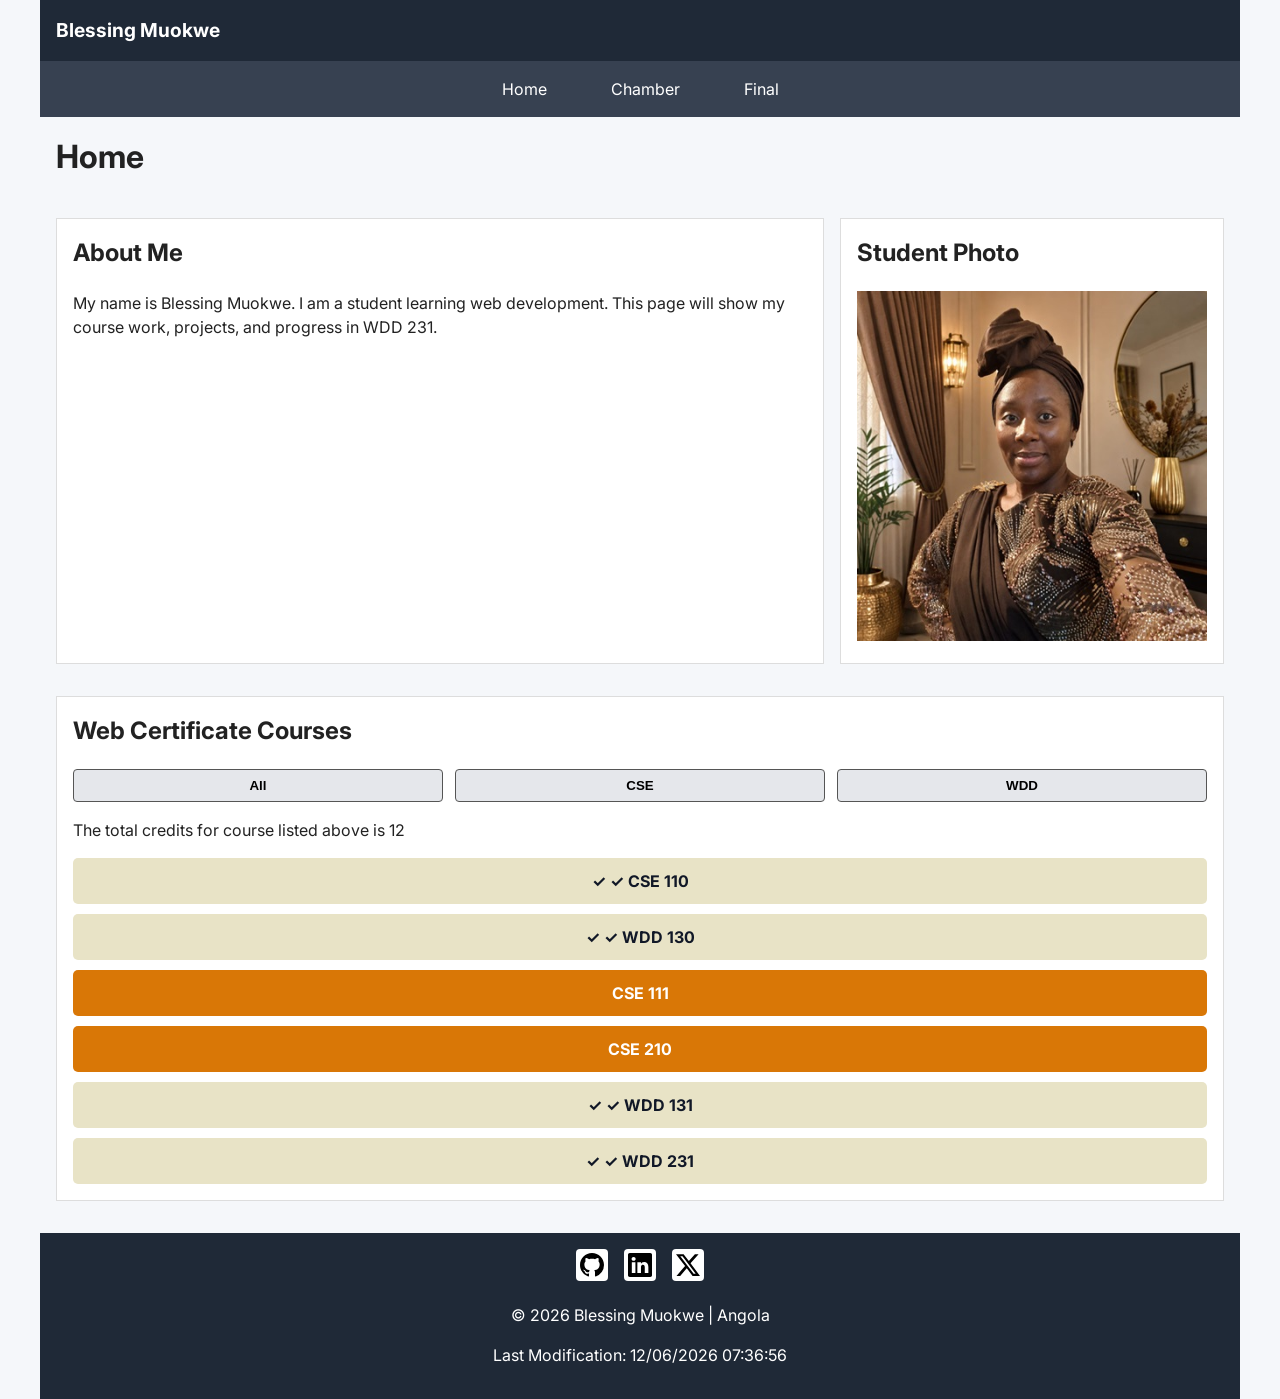
==== index.html @ 8c74ca8b "Final project" ====
<!DOCTYPE html>
<html lang="en">
<head>
    <meta charset="UTF-8">
    <meta name="viewport" content="width=device-width, initial-scale=1.0">
    <title>WDD231 - Home - Blessing Muokwe</title>

       <meta name="description" content="WDD 231 course home page created by Blessing Muokwe. This page introduces the course work, projects, and assignments.">

    <meta name="author" content="Blessing Muokwe">
    <link rel="preconnect" href="https://fonts.googleapis.com">
<link rel="preconnect" href="https://fonts.gstatic.com" crossorigin>
<link href="https://fonts.googleapis.com/css2?family=Inter:ital,opsz,wght@0,14..32,100..900;1,14..32,100..900&family=Lora:ital,wght@0,400..700;1,400..700&family=Poppins:ital,wght@0,100;0,200;0,300;0,400;0,500;0,600;0,700;0,800;0,900;1,100;1,200;1,300;1,400;1,500;1,600;1,700;1,800;1,900&display=swap" rel="stylesheet">
<link rel="stylesheet" href="styles/small.css">
<link rel="stylesheet" href="styles/larger.css">

<script src="scripts/navigation.js" defer></script>
<script src="scripts/date.js" defer></script>
<script src="scripts/course.js" defer></script>
</head>
<body>
      <header>
        <span>Blessing Muokwe</span>
        <button id="menu" aria-label="Open navigation menu"></button>
    </header>

    <nav>
        <a href="index.html">Home</a>
        <a href="#">Chamber</a>
        <a href="#">Final</a>
    </nav>

    <main>
        <h1>Home</h1>

        <section>
            <h2>About Me</h2>
            <p>
                My name is Blessing Muokwe. I am a student learning web development.
                This page will show my course work, projects, and progress in WDD 231.
            </p>
        </section>

        <section>
            <h2>Student Photo</h2>
            <img src="images/profile.jpeg" alt="Photo of Blessing Muokwe">
        </section>

        <section>
             <h2>Web Certificate Courses</h2>

    <div id="course-buttons">
        <button id="all">All</button>
        <button id="cse">CSE</button>
        <button id="wdd">WDD</button>
    </div>

    <p>The total credits for course listed above is <span id="total-credits"></span></p>

    <div id="course-list"></div>
        </section>
    </main>

    <footer>
       <div class="social">
    <a href="#">
        <img src="images/github.svg" alt="GitHub">
    </a>
    <a href="#">
        <img src="images/linkedin.svg" alt="LinkedIn">
    </a>
    <a href="#">
        <img src="images/twitter-x.svg" alt="twitter-x">
    </a>
</div>

    <p>&copy; <span id="currentyear"></span> Blessing Muokwe | Angola</p>

    <p id="lastModified"></p>
    </footer>
</body>
</html>
---- styles/small.css ----
* {
    box-sizing: border-box;
}

body {
    margin: 0;
    font-family: "Inter", Arial, sans-serif;
    line-height: 1.5;
    background-color: #f5f7fa;
    color: #222;
}

header,
nav,
main,
footer {
    max-width: 1200px;
    margin: 0 auto;
}

header {
    background-color: #1f2937;
    color: white;
    padding: 1rem;
    display: flex;
    align-items: center;
    justify-content: space-between;
}

header span {
    font-size: 1.2rem;
    font-weight: 700;
}

#menu {
    display: block;
    font-size: 1.8rem;
    background: none;
    border: none;
    color: white;
    cursor: pointer;
}

#menu::before {
    content: "☰";
}

nav {
    display: flex;
    flex-direction: column;
    background-color: #374151;
}

nav a {
    color: white;
    text-decoration: none;
    padding: 1rem;
    border-top: 1px solid #4b5563;
}

nav a:hover {
    background-color: #111827;
}

main {
    padding: 1rem;
}

section {
    background-color: white;
    margin-bottom: 1rem;
    padding: 1rem;
    border: 1px solid #ddd;
}

h1,
h2 {
    margin-top: 0;
}

img {
    max-width: 100%;
    height: auto;
}
.social {
    display: flex;
    justify-content: center;
    gap: 1rem;
    margin-bottom: 1rem;
}

.social img {
    width: 32px;
    height: 32px;
    background-color: white;
    padding: 0.25rem;
    border-radius: 4px;
}

#course-buttons {
    display: grid;
    grid-template-columns: repeat(3, 1fr);
    gap: 0.75rem;
    margin-bottom: 0.75rem;
}

#course-buttons button {
    padding: 0.5rem;
    border: 1px solid #555;
    border-radius: 4px;
    background-color: #e5e7eb;
    font-weight: 600;
    cursor: pointer;
}

#course-list {
    display: grid;
    gap: 0.6rem;
    margin-top: 1rem;
}

.course-card {
    padding: 0.7rem;
    text-align: center;
    background-color: #d97706;
    color: white;
    border-radius: 5px;
    font-weight: 700;
}

.course-card.completed {
    background-color: #e8e3c6;
    color: #111827;
}

.course-card.completed::before {
    content: "✓ ";
}


footer {
    text-align: center;
    background-color: #1f2937;
    color: white;
    padding: 1rem;
}

footer a {
    color: white;
}
---- styles/larger.css ----
@media screen and (min-width: 768px) {
    #menu {
        display: none;
    }

    nav {
        display: flex;
        flex-direction: row;
        justify-content: center;
    }

    nav a {
        border-top: none;
        padding: 1rem 2rem;
    }

    main {
        display: grid;
        grid-template-columns: 2fr 1fr;
        gap: 1rem;
    }

    main h1 {
        grid-column: 1 / 3;
    }

    main section:nth-of-type(3) {
        grid-column: 1 / 3;
    }
}
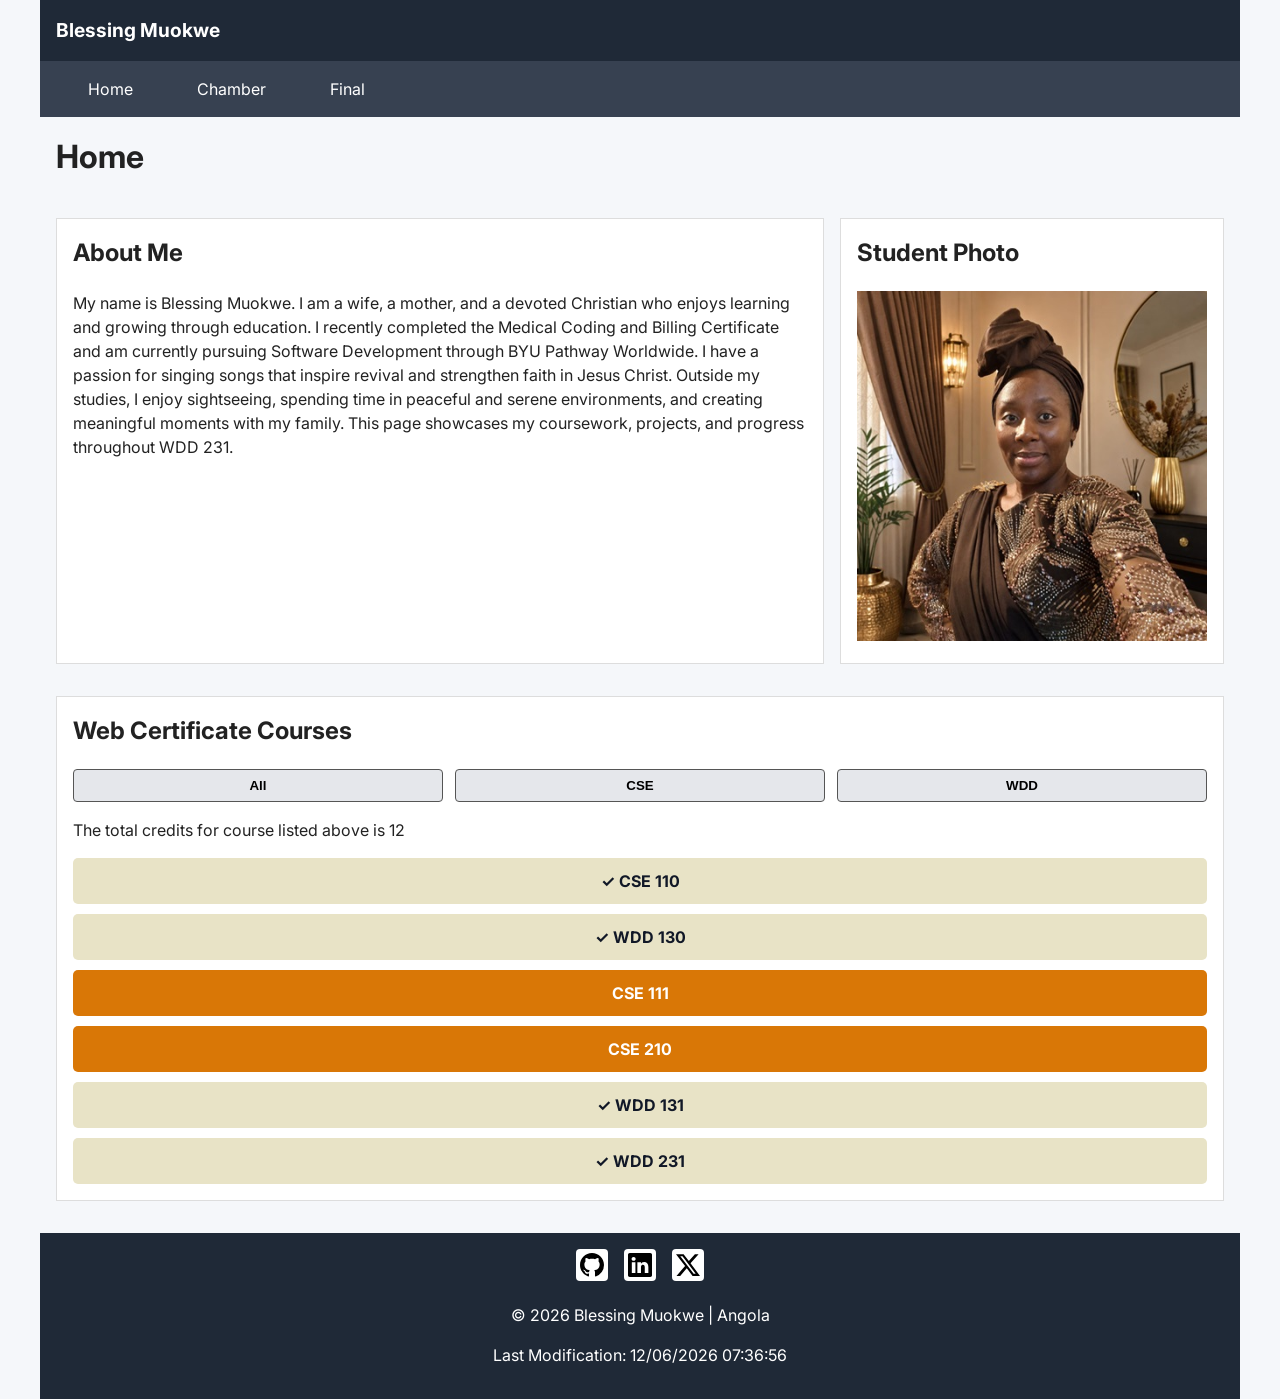
==== commit f3ed4662: "course home page" ====
--- a/index.html
+++ b/index.html
@@ -36,8 +36,7 @@
         <section>
             <h2>About Me</h2>
             <p>
-                My name is Blessing Muokwe. I am a student learning web development.
-                This page will show my course work, projects, and progress in WDD 231.
+                My name is Blessing Muokwe. I am a wife, a mother, and a devoted Christian who enjoys learning and growing through education. I recently completed the Medical Coding and Billing Certificate and am currently pursuing Software Development through BYU Pathway Worldwide. I have a passion for singing songs that inspire revival and strengthen faith in Jesus Christ. Outside my studies, I enjoy sightseeing, spending time in peaceful and serene environments, and creating meaningful moments with my family. This page showcases my coursework, projects, and progress throughout WDD 231.
             </p>
         </section>
 
--- a/styles/small.css
+++ b/styles/small.css
@@ -44,7 +44,9 @@
 #menu::before {
     content: "☰";
 }
-
+#menu.open::before {
+    content: "X";
+}
 nav {
     display: flex;
     flex-direction: column;
--- a/styles/larger.css
+++ b/styles/larger.css
@@ -6,7 +6,8 @@
     nav {
         display: flex;
         flex-direction: row;
-        justify-content: center;
+        justify-content: flex-start;
+        padding-left: 1rem;
     }
 
     nav a {
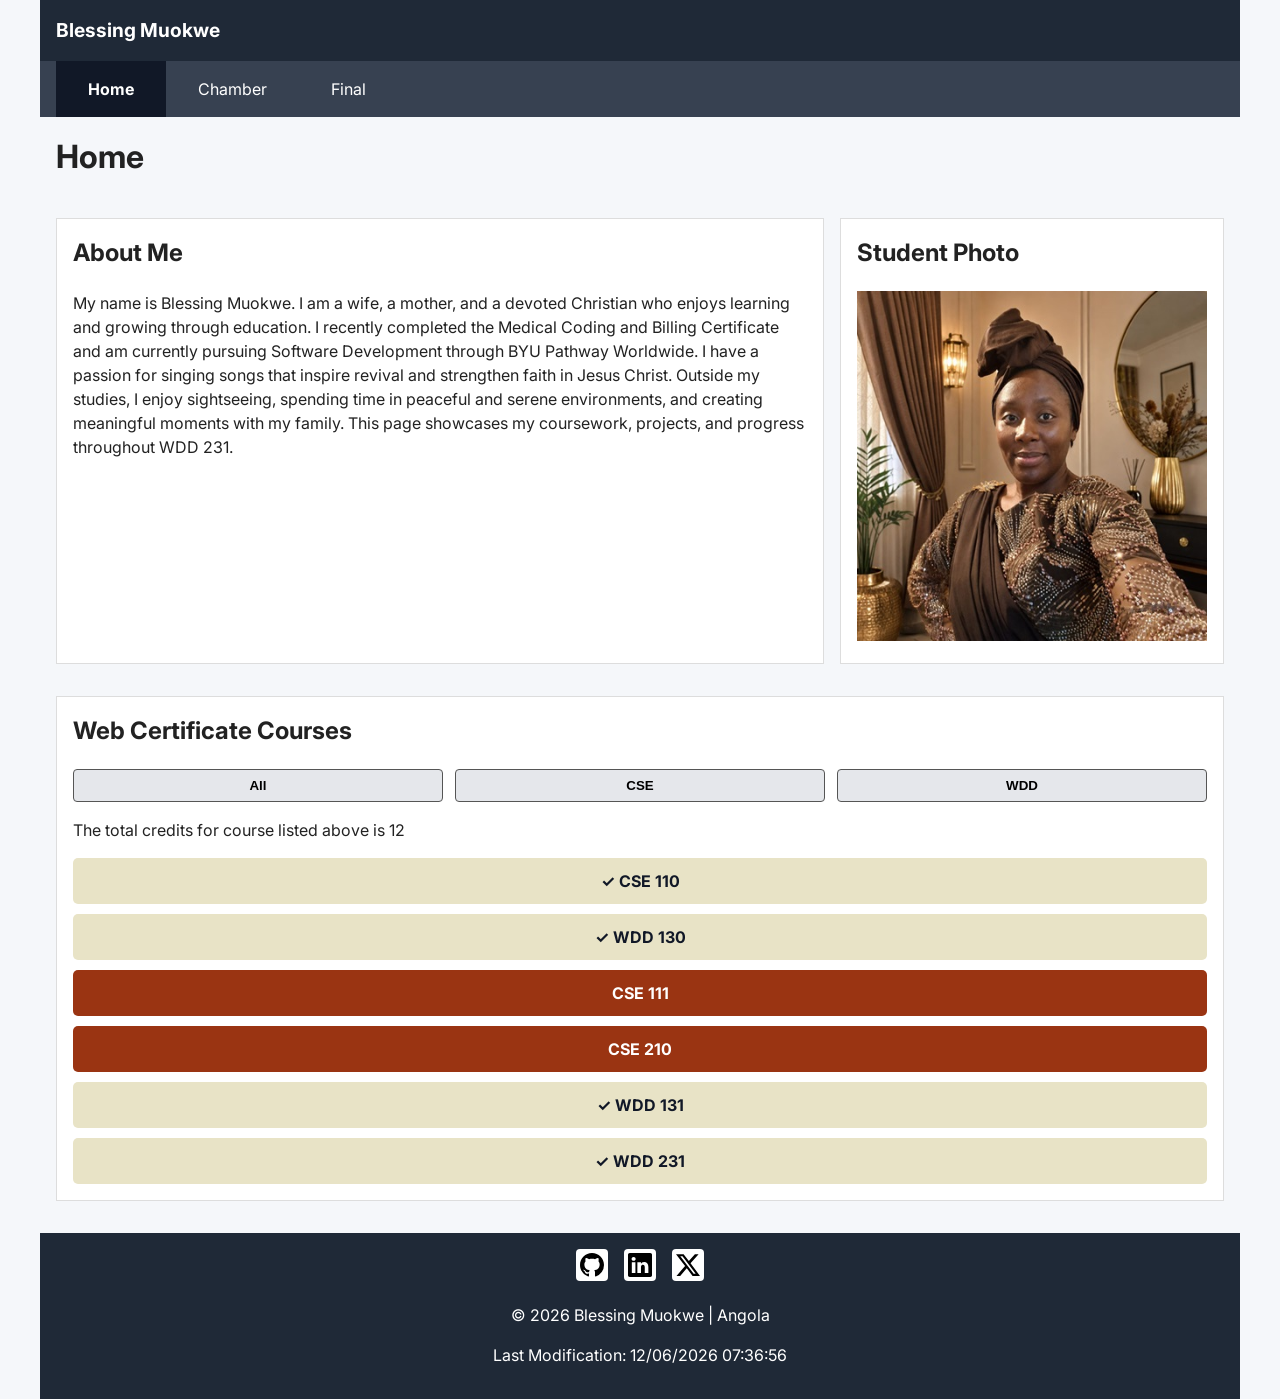
==== commit d5df135b: "resposive menu fixed" ====
--- a/index.html
+++ b/index.html
@@ -25,7 +25,8 @@
     </header>
 
     <nav>
-        <a href="index.html">Home</a>
+        <a href="index.html"
+        class="active">Home</a>
         <a href="#">Chamber</a>
         <a href="#">Final</a>
     </nav>
--- a/styles/small.css
+++ b/styles/small.css
@@ -58,6 +58,11 @@
     text-decoration: none;
     padding: 1rem;
     border-top: 1px solid #4b5563;
+}
+nav a.active {
+    background-color: #111827;
+    color: white;
+    font-weight: bold;
 }
 
 nav a:hover {
@@ -122,21 +127,21 @@
 }
 
 .course-card {
-    padding: 0.7rem;
-    text-align: center;
-    background-color: #d97706;
-    color: white;
-    border-radius: 5px;
-    font-weight: 700;
+  padding: 0.7rem;
+  text-align: center;
+  background-color: #9a3412;
+  color: #ffffff;
+  border-radius: 5px;
+  font-weight: 700;
 }
 
 .course-card.completed {
-    background-color: #e8e3c6;
-    color: #111827;
+  background-color: #e8e3c6;
+  color: #111827;
 }
 
 .course-card.completed::before {
-    content: "✓ ";
+  content: "✓ ";
 }
 
 
--- a/styles/larger.css
+++ b/styles/larger.css
@@ -14,6 +14,12 @@
         border-top: none;
         padding: 1rem 2rem;
     }
+    nav a.active {
+  background-color: #111827;
+  color: white;
+  font-weight: bold;
+}
+    
 
     main {
         display: grid;
